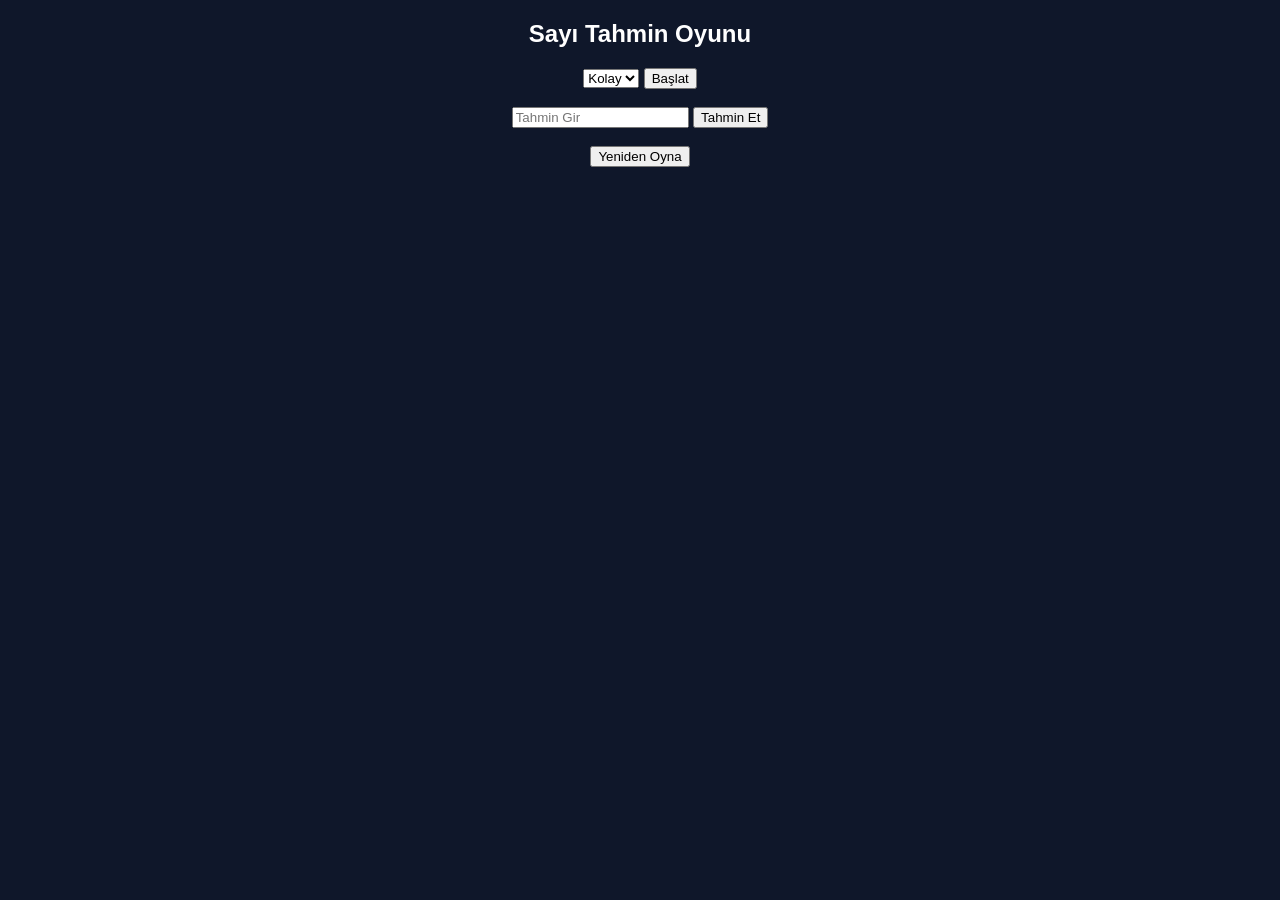
==== games/guess/guess.html @ 9ff6e6bb "Added number counting game" ====
<!DOCTYPE html>
<html lang="tr">

<head>
    <meta charset="UTF-8">
    <title>Sayı Tahmin Oyunu</title>
    <link rel="stylesheet" href="../../style.css">
</head>

<body>

<h2>Sayı Tahmin Oyunu</h2>

<select id="difficulty">
    <option value="kolay">Kolay</option>
    <option value="orta">Orta</option>
    <option value="zor">Zor</option>
</select>

<button onclick="startGame()">Başlat</button>

<br><br>

<input type="number" id="guessInput" placeholder="Tahmin Gir">
<button onclick="checkGuess()">Tahmin Et</button>

<br><br>

<button onclick="restartGame()">Yeniden Oyna</button>

<pre id="output"></pre>

<script src="game.js"></script>

</body>
</html>
---- style.css ----
body {
    margin: 0;
    font-family: Arial, sans-serif;
    background: #0f172a;
    color: white;
    text-align: center;
}

h1 {
  margin-top: 30px;
}

.games {
  display: flex;
  justify-content: center;
  margin-top: 50px;
}

.card {
  background: #1e293b;
  padding: 30px;
  border-radius: 15px;
  text-decoration: none;
  color: white;
  width: 200px;
  transition: 0.3s;
}

.card:hover {
  transform: scale(1.1);
  background: #334155;
}
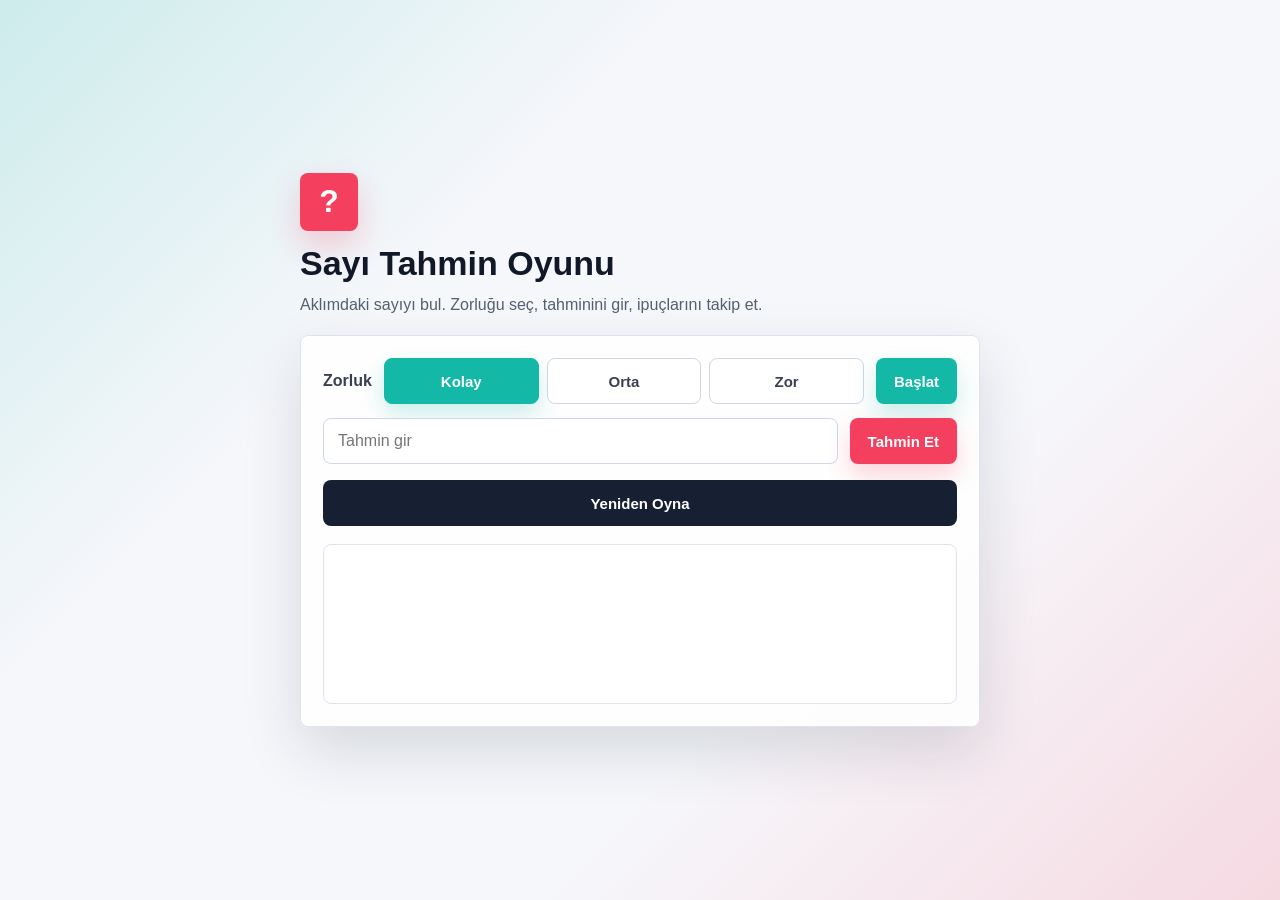
==== commit 00e0de14: "Added button efeckt" ====
--- a/games/guess/guess.html
+++ b/games/guess/guess.html
@@ -7,28 +7,36 @@
     <link rel="stylesheet" href="../../style.css">
 </head>
 
-<body>
+<body class="guess-page">
 
-<h2>Sayı Tahmin Oyunu</h2>
+<main class="guess-game">
+    <section class="guess-hero" aria-label="Sayı tahmin oyunu">
+        <div class="number-badge">?</div>
+        <h2>Sayı Tahmin Oyunu</h2>
+        <p>Aklımdaki sayıyı bul. Zorluğu seç, tahminini gir, ipuçlarını takip et.</p>
+    </section>
 
-<select id="difficulty">
-    <option value="kolay">Kolay</option>
-    <option value="orta">Orta</option>
-    <option value="zor">Zor</option>
-</select>
+    <section class="game-panel">
+        <div class="control-row">
+            <span class="difficulty-label">Zorluk</span>
+            <div class="difficulty-buttons" id="difficulty">
+                <button class="difficulty-btn active" type="button" data-difficulty="kolay" onclick="selectDifficulty(this)">Kolay</button>
+                <button class="difficulty-btn" type="button" data-difficulty="orta" onclick="selectDifficulty(this)">Orta</button>
+                <button class="difficulty-btn" type="button" data-difficulty="zor" onclick="selectDifficulty(this)">Zor</button>
+            </div>
+            <button class="btn btn-primary" onclick="startGame()">Başlat</button>
+        </div>
 
-<button onclick="startGame()">Başlat</button>
+        <div class="guess-row">
+            <input type="number" id="guessInput" placeholder="Tahmin gir">
+            <button class="btn btn-accent" onclick="checkGuess()">Tahmin Et</button>
+        </div>
 
-<br><br>
+        <button class="btn btn-secondary" onclick="restartGame()">Yeniden Oyna</button>
 
-<input type="number" id="guessInput" placeholder="Tahmin Gir">
-<button onclick="checkGuess()">Tahmin Et</button>
-
-<br><br>
-
-<button onclick="restartGame()">Yeniden Oyna</button>
-
-<pre id="output"></pre>
+        <pre id="output" class="game-output"></pre>
+    </section>
+</main>
 
 <script src="game.js"></script>
 
--- a/style.css
+++ b/style.css
@@ -19,7 +19,7 @@
 .card {
   background: #1e293b;
   padding: 30px;
-  border-radius: 15px;
+  border-radius: 8px;
   text-decoration: none;
   color: white;
   width: 200px;
@@ -29,4 +29,217 @@
 .card:hover {
   transform: scale(1.1);
   background: #334155;
-}+}
+
+.guess-page {
+  min-height: 100vh;
+  display: grid;
+  place-items: center;
+  padding: 32px 18px;
+  box-sizing: border-box;
+  background:
+    linear-gradient(135deg, rgba(20, 184, 166, 0.18), transparent 32%),
+    linear-gradient(315deg, rgba(244, 63, 94, 0.16), transparent 34%),
+    #f6f7fb;
+  color: #172033;
+  text-align: left;
+}
+
+.guess-game {
+  width: min(680px, 100%);
+}
+
+.guess-hero {
+  margin-bottom: 18px;
+}
+
+.number-badge {
+  width: 58px;
+  height: 58px;
+  display: grid;
+  place-items: center;
+  margin-bottom: 14px;
+  border-radius: 8px;
+  background: #f43f5e;
+  color: #ffffff;
+  font-size: 32px;
+  font-weight: 800;
+  box-shadow: 0 14px 32px rgba(244, 63, 94, 0.24);
+}
+
+.guess-hero h2 {
+  margin: 0;
+  font-size: 34px;
+  line-height: 1.1;
+  color: #111827;
+}
+
+.guess-hero p {
+  max-width: 560px;
+  margin: 10px 0 0;
+  color: #526070;
+  line-height: 1.6;
+}
+
+.game-panel {
+  padding: 22px;
+  border: 1px solid #dfe4ec;
+  border-radius: 8px;
+  background: rgba(255, 255, 255, 0.88);
+  box-shadow: 0 24px 60px rgba(23, 32, 51, 0.14);
+}
+
+.control-row,
+.guess-row {
+  display: grid;
+  grid-template-columns: auto minmax(0, 1fr) auto;
+  gap: 12px;
+  align-items: center;
+  margin-bottom: 14px;
+}
+
+.guess-row {
+  grid-template-columns: minmax(0, 1fr) auto;
+}
+
+.difficulty-label {
+  color: #384152;
+  font-weight: 700;
+}
+
+#guessInput {
+  min-height: 46px;
+  box-sizing: border-box;
+  border: 1px solid #cfd7e3;
+  border-radius: 8px;
+  background: #ffffff;
+  color: #172033;
+  font-size: 16px;
+  outline: none;
+}
+
+.difficulty-buttons {
+  display: grid;
+  grid-template-columns: repeat(3, minmax(0, 1fr));
+  gap: 8px;
+}
+
+#guessInput {
+  width: 100%;
+  padding: 0 14px;
+}
+
+#guessInput:focus {
+  border-color: #14b8a6;
+  box-shadow: 0 0 0 4px rgba(20, 184, 166, 0.18);
+}
+
+.difficulty-btn {
+  min-height: 46px;
+  border: 1px solid #cfd7e3;
+  border-radius: 8px;
+  background: #ffffff;
+  color: #384152;
+  font-size: 15px;
+  font-weight: 800;
+  cursor: pointer;
+  transition: background 0.18s ease, border-color 0.18s ease, color 0.18s ease, transform 0.18s ease, box-shadow 0.18s ease;
+}
+
+.difficulty-btn:hover,
+.difficulty-btn.active {
+  border-color: #14b8a6;
+  background: #14b8a6;
+  color: #ffffff;
+  box-shadow: 0 10px 22px rgba(20, 184, 166, 0.22);
+}
+
+.difficulty-btn:hover {
+  transform: translateY(-1px);
+}
+
+.btn {
+  min-height: 46px;
+  border: 0;
+  border-radius: 8px;
+  padding: 0 18px;
+  color: #ffffff;
+  font-size: 15px;
+  font-weight: 800;
+  cursor: pointer;
+  transition: transform 0.18s ease, box-shadow 0.18s ease, background 0.18s ease;
+}
+
+.btn:hover {
+  transform: translateY(-1px);
+}
+
+.btn:active {
+  transform: translateY(0);
+}
+
+.btn-primary {
+  background: #14b8a6;
+  box-shadow: 0 12px 24px rgba(20, 184, 166, 0.22);
+}
+
+.btn-primary:hover {
+  background: #0f9f90;
+}
+
+.btn-accent {
+  background: #f43f5e;
+  box-shadow: 0 12px 24px rgba(244, 63, 94, 0.22);
+}
+
+.btn-accent:hover {
+  background: #dd2d4d;
+}
+
+.btn-secondary {
+  width: 100%;
+  margin-top: 2px;
+  background: #172033;
+}
+
+.btn-secondary:hover {
+  background: #263247;
+}
+
+.game-output {
+  min-height: 126px;
+  margin: 18px 0 0;
+  padding: 16px;
+  overflow-x: auto;
+  border: 1px solid #dfe4ec;
+  border-radius: 8px;
+  background: #ffffff;
+  color: #172033;
+  font-family: Consolas, "Courier New", monospace;
+  font-size: 15px;
+  line-height: 1.55;
+  white-space: pre-wrap;
+}
+
+@media (max-width: 560px) {
+  .guess-page {
+    padding: 22px 14px;
+  }
+
+  .guess-hero h2 {
+    font-size: 28px;
+  }
+
+  .game-panel {
+    padding: 16px;
+  }
+
+  .control-row,
+  .guess-row {
+    grid-template-columns: 1fr;
+  }
+
+  .btn {
+    width: 100%;
+  }
+}
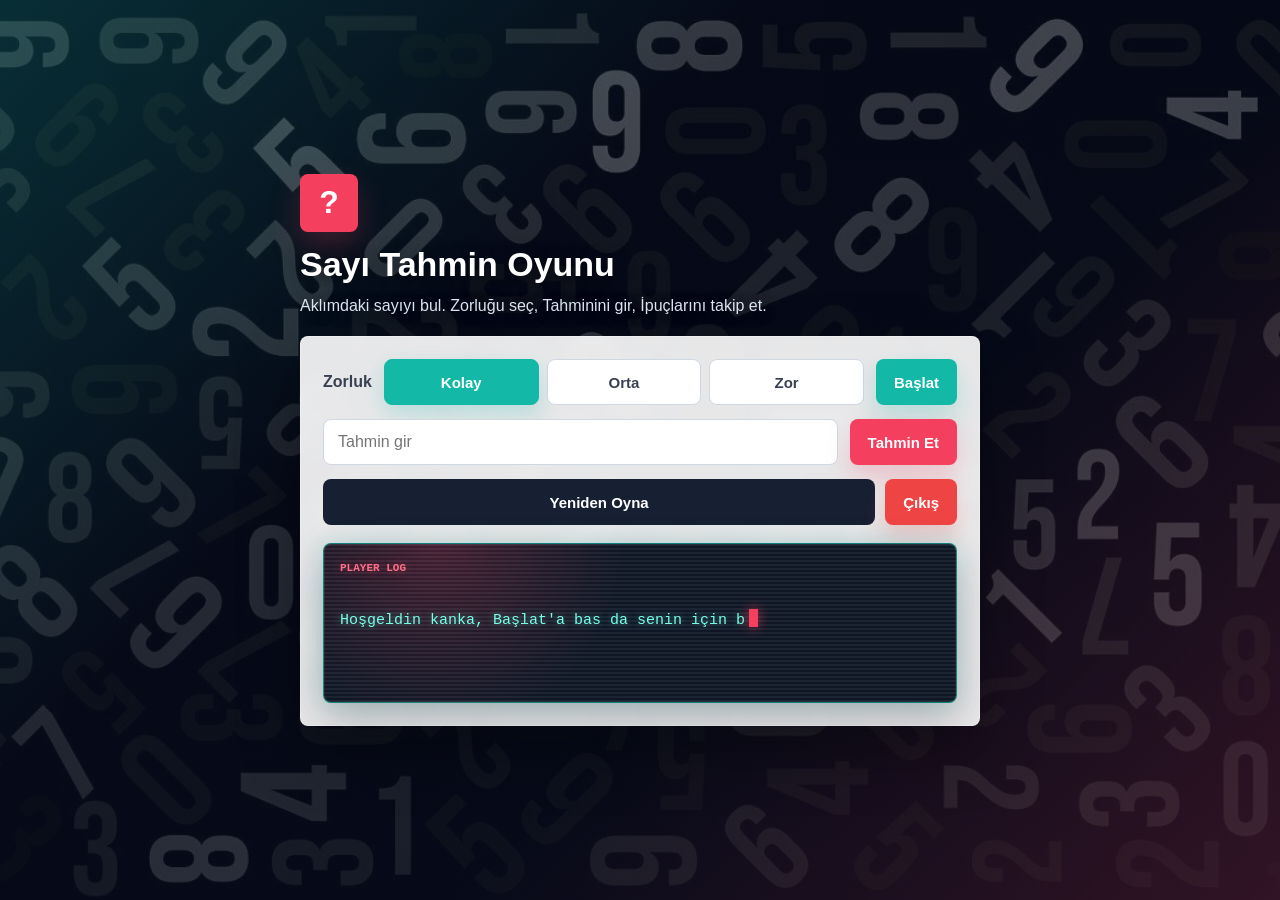
==== commit 306cf974: "Added efect and diffirent button" ====
--- a/games/guess/guess.html
+++ b/games/guess/guess.html
@@ -13,7 +13,7 @@
     <section class="guess-hero" aria-label="Sayı tahmin oyunu">
         <div class="number-badge">?</div>
         <h2>Sayı Tahmin Oyunu</h2>
-        <p>Aklımdaki sayıyı bul. Zorluğu seç, tahminini gir, ipuçlarını takip et.</p>
+        <p>Aklımdaki sayıyı bul. Zorluğu seç, Tahminini gir, İpuçlarını takip et.</p>
     </section>
 
     <section class="game-panel">
@@ -32,7 +32,10 @@
             <button class="btn btn-accent" onclick="checkGuess()">Tahmin Et</button>
         </div>
 
-        <button class="btn btn-secondary" onclick="restartGame()">Yeniden Oyna</button>
+        <div class="panel-actions">
+            <button class="btn btn-secondary" onclick="restartGame()">Yeniden Oyna</button>
+            <a class="btn btn-exit" id="exitButton" href="../../index.html">Çıkış</a>
+        </div>
 
         <pre id="output" class="game-output"></pre>
     </section>
--- a/style.css
+++ b/style.css
@@ -6,6 +6,49 @@
     text-align: center;
 }
 
+body.is-launching,
+body.is-exiting {
+  overflow: hidden;
+}
+
+body.is-launching::before,
+body.is-exiting::before {
+  content: "";
+  position: fixed;
+  inset: 0;
+  z-index: 20;
+  background:
+    radial-gradient(circle at center, rgba(20, 184, 166, 0.45), transparent 26%),
+    radial-gradient(circle at center, rgba(244, 63, 94, 0.28), transparent 42%),
+    rgba(15, 23, 42, 0.94);
+  animation: launchScreen 1.15s ease forwards;
+}
+
+body.is-launching::after,
+body.is-exiting::after {
+  position: fixed;
+  left: 50%;
+  top: 50%;
+  z-index: 21;
+  color: #ffffff;
+  font-size: 24px;
+  font-weight: 900;
+  letter-spacing: 0;
+  text-shadow:
+    0 0 12px rgba(20, 184, 166, 0.9),
+    0 0 24px rgba(244, 63, 94, 0.75);
+  transform: translate(-50%, -50%) scale(0.75);
+  animation: launchText 1.15s ease forwards;
+}
+
+body.is-launching::after {
+  content: "Oyun Başlıyor";
+}
+
+body.is-exiting::after {
+  content: "Oyundan Çıkılıyor";
+}
+
 h1 {
   margin-top: 30px;
 }
@@ -17,6 +60,8 @@
 }
 
 .card {
+  position: relative;
+  overflow: hidden;
   background: #1e293b;
   padding: 30px;
   border-radius: 8px;
@@ -26,9 +71,70 @@
   transition: 0.3s;
 }
 
+.card::before {
+  content: "";
+  position: absolute;
+  inset: -40%;
+  background: linear-gradient(120deg, transparent 35%, rgba(255, 255, 255, 0.42), transparent 65%);
+  opacity: 0;
+  transform: translateX(-80%) rotate(12deg);
+}
+
 .card:hover {
   transform: scale(1.1);
   background: #334155;
+}
+
+.card.launching {
+  pointer-events: none;
+  animation: cardLaunch 1.15s ease forwards;
+}
+
+.card.launching::before {
+  opacity: 1;
+  animation: cardShine 0.78s ease forwards;
+}
+
+@keyframes cardShine {
+  to {
+    transform: translateX(80%) rotate(12deg);
+  }
+}
+
+@keyframes cardLaunch {
+  45% {
+    transform: scale(1.12) rotate(-1deg);
+    box-shadow:
+      0 0 0 8px rgba(20, 184, 166, 0.14),
+      0 0 38px rgba(20, 184, 166, 0.45);
+  }
+
+  100% {
+    transform: scale(0.92);
+    opacity: 0;
+  }
+}
+
+@keyframes launchScreen {
+  from {
+    clip-path: circle(0% at 50% 50%);
+    opacity: 0.2;
+  }
+
+  to {
+    clip-path: circle(150% at 50% 50%);
+    opacity: 1;
+  }
+}
+
+@keyframes launchText {
+  40% {
+    transform: translate(-50%, -50%) scale(1.08);
+  }
+
+  100% {
+    transform: translate(-50%, -50%) scale(1);
+  }
 }
 
 .guess-page {
@@ -38,10 +144,11 @@
   padding: 32px 18px;
   box-sizing: border-box;
   background:
-    linear-gradient(135deg, rgba(20, 184, 166, 0.18), transparent 32%),
-    linear-gradient(315deg, rgba(244, 63, 94, 0.16), transparent 34%),
-    #f6f7fb;
-  color: #172033;
+    linear-gradient(135deg, rgba(20, 184, 166, 0.22), transparent 36%),
+    linear-gradient(315deg, rgba(244, 63, 94, 0.18), transparent 38%),
+    linear-gradient(rgba(8, 13, 28, 0.62), rgba(8, 13, 28, 0.78)),
+    url("images/ssarkaplan.png") center / cover no-repeat fixed;
+  color: #f8fafc;
   text-align: left;
 }
 
@@ -71,22 +178,25 @@
   margin: 0;
   font-size: 34px;
   line-height: 1.1;
-  color: #111827;
+  color: #ffffff;
+  text-shadow: 0 4px 18px rgba(0, 0, 0, 0.55);
 }
 
 .guess-hero p {
   max-width: 560px;
   margin: 10px 0 0;
-  color: #526070;
+  color: #dce7f3;
   line-height: 1.6;
+  text-shadow: 0 3px 14px rgba(0, 0, 0, 0.5);
 }
 
 .game-panel {
   padding: 22px;
-  border: 1px solid #dfe4ec;
-  border-radius: 8px;
-  background: rgba(255, 255, 255, 0.88);
-  box-shadow: 0 24px 60px rgba(23, 32, 51, 0.14);
+  border: 1px solid rgba(255, 255, 255, 0.34);
+  border-radius: 8px;
+  background: rgba(255, 255, 255, 0.9);
+  box-shadow: 0 24px 60px rgba(0, 0, 0, 0.34);
+  backdrop-filter: blur(8px);
 }
 
 .control-row,
@@ -159,6 +269,9 @@
 }
 
 .btn {
+  display: inline-grid;
+  place-items: center;
+  box-sizing: border-box;
   min-height: 46px;
   border: 0;
   border-radius: 8px;
@@ -167,6 +280,7 @@
   font-size: 15px;
   font-weight: 800;
   cursor: pointer;
+  text-decoration: none;
   transition: transform 0.18s ease, box-shadow 0.18s ease, background 0.18s ease;
 }
 
@@ -197,8 +311,6 @@
 }
 
 .btn-secondary {
-  width: 100%;
-  margin-top: 2px;
   background: #172033;
 }
 
@@ -206,19 +318,98 @@
   background: #263247;
 }
 
+.panel-actions {
+  display: grid;
+  grid-template-columns: 1fr auto;
+  gap: 10px;
+  margin-top: 2px;
+}
+
+.btn-exit {
+  background: #ef4444;
+  box-shadow: 0 12px 24px rgba(239, 68, 68, 0.22);
+}
+
+.btn-exit:hover {
+  background: #dc2626;
+}
+
+.btn-exit.exiting {
+  pointer-events: none;
+  animation: cardLaunch 1.15s ease forwards;
+}
+
 .game-output {
+  position: relative;
   min-height: 126px;
   margin: 18px 0 0;
   padding: 16px;
   overflow-x: auto;
-  border: 1px solid #dfe4ec;
-  border-radius: 8px;
-  background: #ffffff;
-  color: #172033;
+  border: 1px solid rgba(20, 184, 166, 0.65);
+  border-radius: 8px;
+  background:
+    linear-gradient(rgba(255, 255, 255, 0.05) 50%, rgba(0, 0, 0, 0.08) 50%),
+    radial-gradient(circle at 18% 0%, rgba(244, 63, 94, 0.24), transparent 34%),
+    #101827;
+  background-size: 100% 4px, auto, auto;
+  color: #76ffe7;
   font-family: Consolas, "Courier New", monospace;
   font-size: 15px;
   line-height: 1.55;
   white-space: pre-wrap;
+  text-shadow: 0 0 8px rgba(118, 255, 231, 0.48);
+  box-shadow:
+    inset 0 0 0 1px rgba(255, 255, 255, 0.05),
+    0 18px 42px rgba(16, 24, 39, 0.24),
+    0 0 24px rgba(20, 184, 166, 0.18);
+  animation: outputGlow 1.7s ease-in-out infinite alternate;
+}
+
+.game-output::before {
+  content: "PLAYER LOG";
+  display: block;
+  margin-bottom: 8px;
+  color: #ff6f8b;
+  font-size: 11px;
+  font-weight: 800;
+  letter-spacing: 0;
+  text-shadow: 0 0 10px rgba(244, 63, 94, 0.5);
+}
+
+.game-output.is-typing::after {
+  content: "";
+  display: inline-block;
+  width: 9px;
+  height: 1.2em;
+  margin-left: 4px;
+  vertical-align: -0.2em;
+  background: #f43f5e;
+  box-shadow: 0 0 12px rgba(244, 63, 94, 0.7);
+  animation: cursorBlink 0.7s steps(2, start) infinite;
+}
+
+@keyframes outputGlow {
+  from {
+    border-color: rgba(20, 184, 166, 0.48);
+    box-shadow:
+      inset 0 0 0 1px rgba(255, 255, 255, 0.04),
+      0 18px 42px rgba(16, 24, 39, 0.22),
+      0 0 18px rgba(20, 184, 166, 0.14);
+  }
+
+  to {
+    border-color: rgba(244, 63, 94, 0.62);
+    box-shadow:
+      inset 0 0 0 1px rgba(255, 255, 255, 0.08),
+      0 18px 42px rgba(16, 24, 39, 0.28),
+      0 0 30px rgba(244, 63, 94, 0.2);
+  }
+}
+
+@keyframes cursorBlink {
+  50% {
+    opacity: 0;
+  }
 }
 
 @media (max-width: 560px) {
@@ -242,4 +433,8 @@
   .btn {
     width: 100%;
   }
-}
+
+  .panel-actions {
+    grid-template-columns: 1fr;
+  }
+}
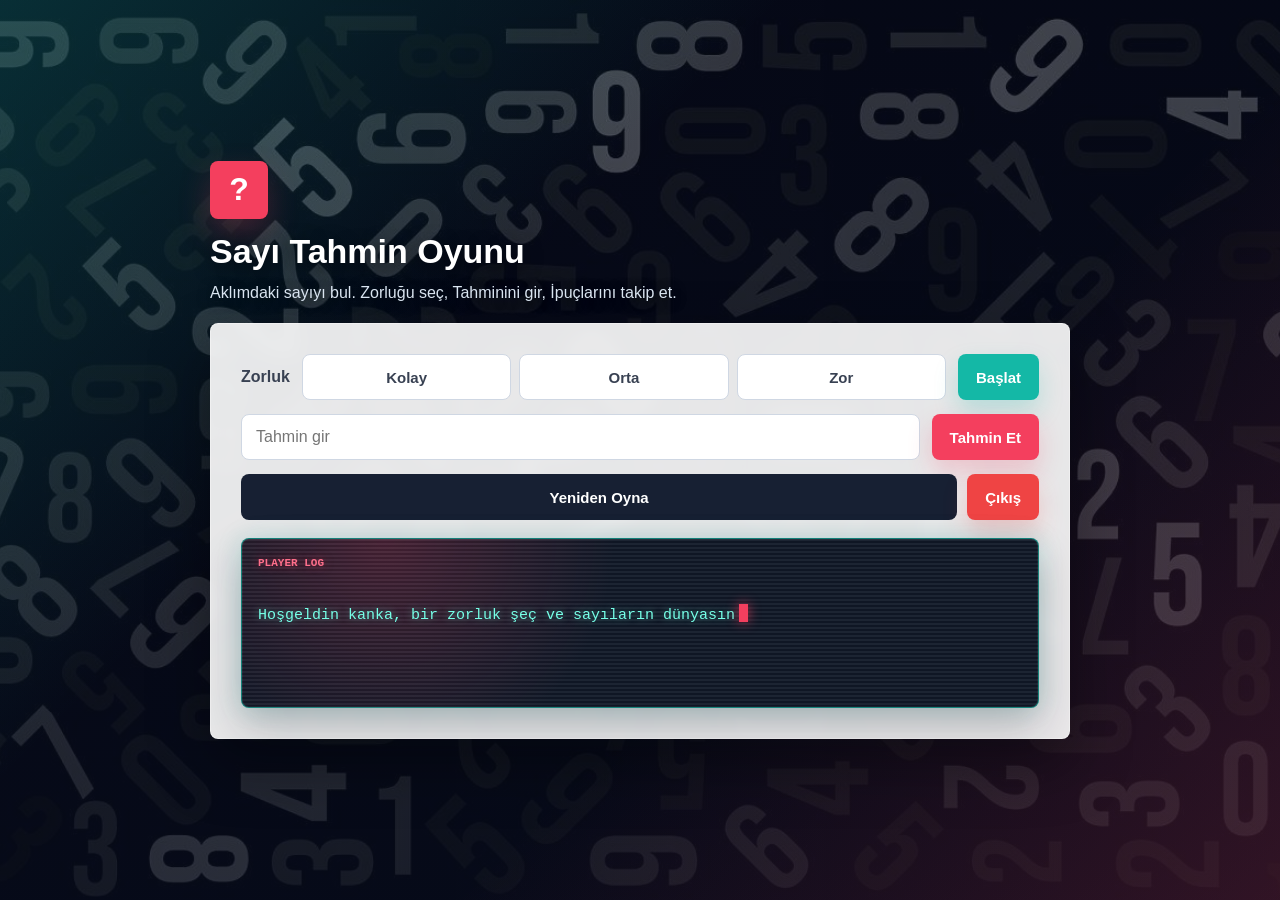
==== commit 71fe89d7: "Added option for mode" ====
--- a/games/guess/guess.html
+++ b/games/guess/guess.html
@@ -3,6 +3,7 @@
 
 <head>
     <meta charset="UTF-8">
+    <meta name="viewport" content="width=device-width, initial-scale=1.0">
     <title>Sayı Tahmin Oyunu</title>
     <link rel="stylesheet" href="../../style.css">
 </head>
@@ -20,7 +21,7 @@
         <div class="control-row">
             <span class="difficulty-label">Zorluk</span>
             <div class="difficulty-buttons" id="difficulty">
-                <button class="difficulty-btn active" type="button" data-difficulty="kolay" onclick="selectDifficulty(this)">Kolay</button>
+                <button class="difficulty-btn" type="button" data-difficulty="kolay" onclick="selectDifficulty(this)">Kolay</button>
                 <button class="difficulty-btn" type="button" data-difficulty="orta" onclick="selectDifficulty(this)">Orta</button>
                 <button class="difficulty-btn" type="button" data-difficulty="zor" onclick="selectDifficulty(this)">Zor</button>
             </div>
--- a/style.css
+++ b/style.css
@@ -1,9 +1,15 @@
+* {
+  box-sizing: border-box;
+}
+
 body {
-    margin: 0;
-    font-family: Arial, sans-serif;
-    background: #0f172a;
-    color: white;
-    text-align: center;
+  min-height: 100vh;
+  margin: 0;
+  overflow-x: hidden;
+  font-family: Arial, sans-serif;
+  background: #0f172a;
+  color: white;
+  text-align: center;
 }
 
 body.is-launching,
@@ -30,10 +36,14 @@
   left: 50%;
   top: 50%;
   z-index: 21;
+  width: max-content;
+  max-width: calc(100% - 32px);
   color: #ffffff;
   font-size: 24px;
   font-weight: 900;
   letter-spacing: 0;
+  text-align: center;
+  white-space: nowrap;
   text-shadow:
     0 0 12px rgba(20, 184, 166, 0.9),
     0 0 24px rgba(244, 63, 94, 0.75);
@@ -51,12 +61,17 @@
 
 h1 {
   margin-top: 30px;
+  padding: 0 18px;
+  line-height: 1.2;
 }
 
 .games {
   display: flex;
+  flex-wrap: wrap;
   justify-content: center;
+  gap: 18px;
   margin-top: 50px;
+  padding: 0 18px 32px;
 }
 
 .card {
@@ -67,8 +82,13 @@
   border-radius: 8px;
   text-decoration: none;
   color: white;
-  width: 200px;
+  width: min(260px, 100%);
   transition: 0.3s;
+}
+
+.card h2,
+.card p {
+  overflow-wrap: anywhere;
 }
 
 .card::before {
@@ -153,7 +173,8 @@
 }
 
 .guess-game {
-  width: min(680px, 100%);
+  width: min(860px, 100%);
+  min-width: 0;
 }
 
 .guess-hero {
@@ -191,7 +212,8 @@
 }
 
 .game-panel {
-  padding: 22px;
+  width: 100%;
+  padding: 30px;
   border: 1px solid rgba(255, 255, 255, 0.34);
   border-radius: 8px;
   background: rgba(255, 255, 255, 0.9);
@@ -206,6 +228,7 @@
   gap: 12px;
   align-items: center;
   margin-bottom: 14px;
+  min-width: 0;
 }
 
 .guess-row {
@@ -232,6 +255,7 @@
   display: grid;
   grid-template-columns: repeat(3, minmax(0, 1fr));
   gap: 8px;
+  min-width: 0;
 }
 
 #guessInput {
@@ -264,6 +288,13 @@
   box-shadow: 0 10px 22px rgba(20, 184, 166, 0.22);
 }
 
+.difficulty-btn[data-difficulty="zor"].active {
+  border-color: #ef4444;
+  background: #ef4444;
+  color: #ffffff;
+  box-shadow: 0 10px 22px rgba(239, 68, 68, 0.28);
+}
+
 .difficulty-btn:hover {
   transform: translateY(-1px);
 }
@@ -281,6 +312,7 @@
   font-weight: 800;
   cursor: pointer;
   text-decoration: none;
+  white-space: nowrap;
   transition: transform 0.18s ease, box-shadow 0.18s ease, background 0.18s ease;
 }
 
@@ -341,10 +373,11 @@
 
 .game-output {
   position: relative;
-  min-height: 126px;
+  min-height: 170px;
   margin: 18px 0 0;
   padding: 16px;
   overflow-x: auto;
+  overflow-wrap: anywhere;
   border: 1px solid rgba(20, 184, 166, 0.65);
   border-radius: 8px;
   background:
@@ -376,6 +409,23 @@
   text-shadow: 0 0 10px rgba(244, 63, 94, 0.5);
 }
 
+.game-output.danger-output {
+  border-color: rgba(239, 68, 68, 0.82);
+  color: #ff8a8a;
+  text-shadow:
+    0 0 8px rgba(239, 68, 68, 0.78),
+    0 0 18px rgba(127, 29, 29, 0.72);
+  box-shadow:
+    inset 0 0 0 1px rgba(255, 255, 255, 0.04),
+    0 18px 42px rgba(16, 24, 39, 0.28),
+    0 0 30px rgba(239, 68, 68, 0.28);
+}
+
+.game-output.danger-output::before {
+  color: #ff4242;
+  text-shadow: 0 0 12px rgba(239, 68, 68, 0.85);
+}
+
 .game-output.is-typing::after {
   content: "";
   display: inline-block;
@@ -412,9 +462,56 @@
   }
 }
 
+@media (max-width: 760px) {
+  body.is-launching::after,
+  body.is-exiting::after {
+    width: min(320px, calc(100% - 32px));
+    font-size: 22px;
+    line-height: 1.2;
+    white-space: normal;
+  }
+
+  h1 {
+    margin-top: 24px;
+    font-size: 30px;
+  }
+
+  .games {
+    margin-top: 34px;
+  }
+
+  .card {
+    padding: 28px 24px;
+  }
+
+  .card:hover {
+    transform: scale(1.04);
+  }
+
+  .guess-page {
+    align-items: start;
+    padding: 24px 14px;
+    background:
+      linear-gradient(135deg, rgba(20, 184, 166, 0.22), transparent 36%),
+      linear-gradient(315deg, rgba(244, 63, 94, 0.18), transparent 38%),
+      linear-gradient(rgba(8, 13, 28, 0.62), rgba(8, 13, 28, 0.78)),
+      url("images/ssarkaplan.png") center / cover no-repeat;
+  }
+
+  .number-badge {
+    width: 52px;
+    height: 52px;
+    font-size: 28px;
+  }
+
+  .guess-hero p {
+    max-width: none;
+  }
+}
+
 @media (max-width: 560px) {
   .guess-page {
-    padding: 22px 14px;
+    padding: 18px 12px;
   }
 
   .guess-hero h2 {
@@ -422,7 +519,7 @@
   }
 
   .game-panel {
-    padding: 16px;
+    padding: 14px;
   }
 
   .control-row,
@@ -437,4 +534,47 @@
   .panel-actions {
     grid-template-columns: 1fr;
   }
-}
+
+  .difficulty-buttons {
+    grid-template-columns: 1fr;
+    padding-bottom: 12px;
+    border-bottom: 2px solid rgba(56, 65, 82, 0.28);
+  }
+
+  .difficulty-btn,
+  #guessInput,
+  .btn {
+    min-height: 48px;
+  }
+
+  .game-output {
+    min-height: 150px;
+    font-size: 14px;
+  }
+}
+
+@media (max-width: 380px) {
+  h1 {
+    font-size: 26px;
+  }
+
+  .card {
+    padding: 24px 18px;
+  }
+
+  .card h2 {
+    font-size: 22px;
+  }
+
+  .guess-hero h2 {
+    font-size: 25px;
+  }
+
+  .guess-hero p,
+  .difficulty-label,
+  .difficulty-btn,
+  #guessInput,
+  .btn {
+    font-size: 14px;
+  }
+}
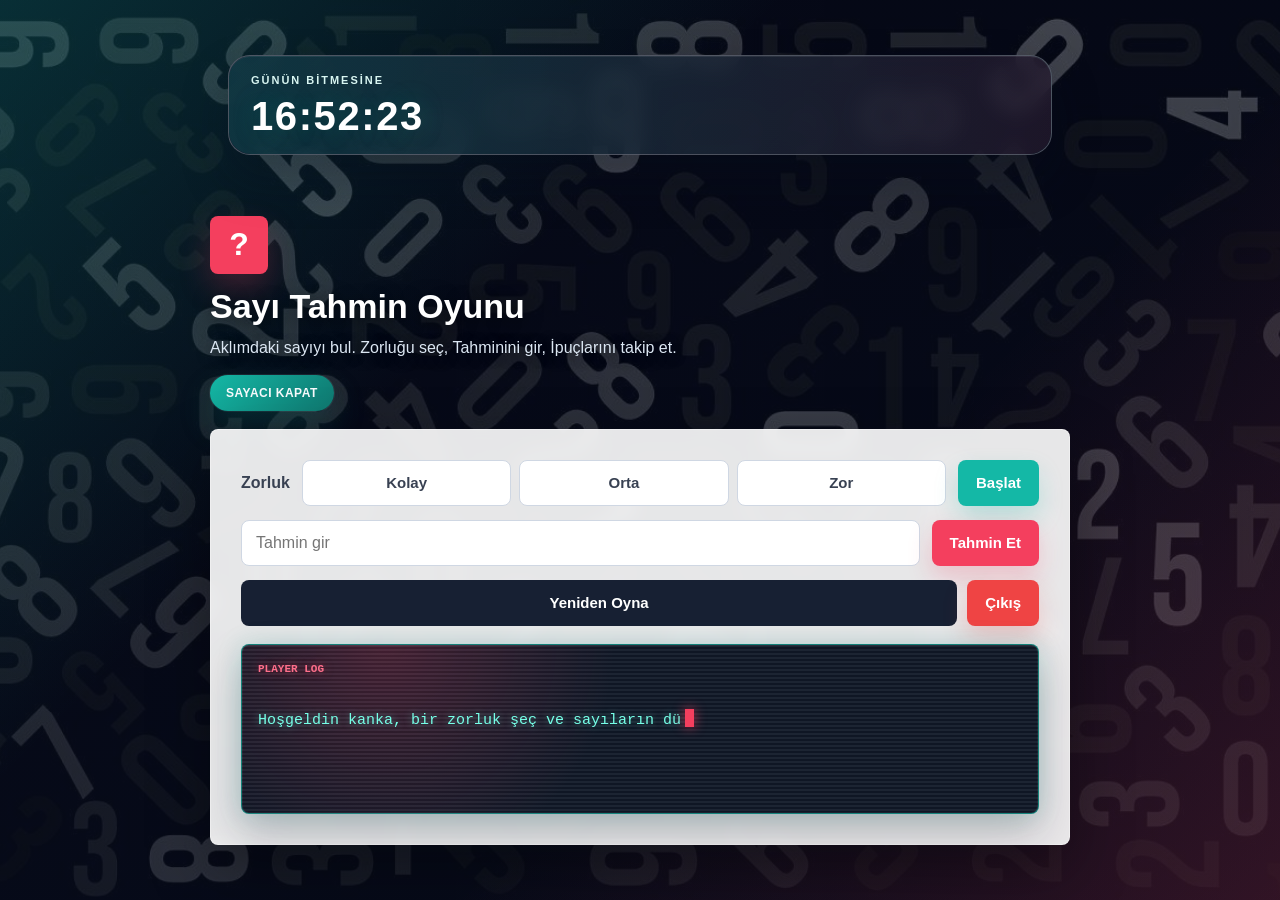
==== commit 8fc26feb: "Added counters" ====
--- a/games/guess/guess.html
+++ b/games/guess/guess.html
@@ -10,11 +10,21 @@
 
 <body class="guess-page">
 
+<div class="countdown-widget is-open" id="countdownWidget" aria-live="polite">
+    <div class="countdown-content">
+        <span class="countdown-label">Günün Bitmesine</span>
+        <strong class="countdown-time" id="countdownTime">00:00:00</strong>
+    </div>
+</div>
+
 <main class="guess-game">
     <section class="guess-hero" aria-label="Sayı tahmin oyunu">
         <div class="number-badge">?</div>
         <h2>Sayı Tahmin Oyunu</h2>
         <p>Aklımdaki sayıyı bul. Zorluğu seç, Tahminini gir, İpuçlarını takip et.</p>
+        <button type="button" class="countdown-toggle" id="countdownToggle" aria-expanded="true">
+            Sayacı Kapat
+        </button>
     </section>
 
     <section class="game-panel">
--- a/style.css
+++ b/style.css
@@ -63,6 +63,181 @@
   margin-top: 30px;
   padding: 0 18px;
   line-height: 1.2;
+}
+
+.countdown-widget {
+  position: fixed;
+  top: 18px;
+  right: 18px;
+  z-index: 15;
+  display: flex;
+  flex-direction: column;
+  align-items: flex-end;
+  gap: 8px;
+}
+
+.countdown-toggle {
+  border: 0;
+  border-radius: 999px;
+  padding: 10px 14px;
+  background: rgba(15, 23, 42, 0.92);
+  color: #ffffff;
+  font-size: 13px;
+  font-weight: 700;
+  cursor: pointer;
+  box-shadow: 0 10px 24px rgba(0, 0, 0, 0.22);
+  transition: transform 0.18s ease, background 0.18s ease;
+}
+
+.countdown-toggle:hover {
+  transform: translateY(-1px);
+  background: rgba(30, 41, 59, 0.96);
+}
+
+.countdown-content {
+  min-width: 170px;
+  padding: 12px 14px;
+  overflow: hidden;
+  border: 1px solid rgba(255, 255, 255, 0.16);
+  border-radius: 14px;
+  background: rgba(15, 23, 42, 0.88);
+  backdrop-filter: blur(10px);
+  box-shadow: 0 16px 34px rgba(0, 0, 0, 0.24);
+  text-align: right;
+  opacity: 1;
+  transform: translateY(0) scale(1);
+  transform-origin: bottom left;
+  max-height: 180px;
+  transition:
+    opacity 0.24s ease,
+    transform 0.24s ease,
+    max-height 0.24s ease,
+    padding 0.24s ease,
+    border-color 0.24s ease;
+}
+
+.countdown-widget:not(.is-open) .countdown-content {
+  opacity: 0;
+  transform: translateY(-8px) scale(0.96);
+  max-height: 0;
+  padding-top: 0;
+  padding-bottom: 0;
+  border-color: rgba(255, 255, 255, 0);
+  pointer-events: none;
+}
+
+.countdown-label {
+  display: block;
+  margin-bottom: 4px;
+  color: #cbd5e1;
+  font-size: 12px;
+  font-weight: 700;
+  letter-spacing: 0.04em;
+  text-transform: uppercase;
+}
+
+.countdown-time {
+  display: block;
+  color: #ffffff;
+  font-size: 28px;
+  line-height: 1;
+  text-shadow: 0 0 16px rgba(20, 184, 166, 0.34);
+}
+
+.guess-page .countdown-widget {
+  position: static;
+  width: min(860px, 100%);
+  margin: 0 0 14px;
+  padding: 0 18px;
+  align-items: stretch;
+  transition: transform 0.24s ease;
+}
+
+.guess-page .countdown-content {
+  position: relative;
+  min-width: 0;
+  padding: 18px 22px;
+  border: 1px solid rgba(255, 255, 255, 0.26);
+  border-radius: 22px;
+  background:
+    linear-gradient(135deg, rgba(15, 23, 42, 0.9), rgba(15, 23, 42, 0.72)),
+    radial-gradient(circle at top left, rgba(20, 184, 166, 0.22), transparent 42%);
+  box-shadow:
+    0 24px 48px rgba(8, 13, 28, 0.28),
+    inset 0 1px 0 rgba(255, 255, 255, 0.08);
+  text-align: left;
+}
+
+.guess-page .countdown-content::before {
+  content: "";
+  position: absolute;
+  inset: 0;
+  border-radius: inherit;
+  background: linear-gradient(90deg, rgba(20, 184, 166, 0.18), rgba(244, 63, 94, 0.08));
+  opacity: 0.9;
+  pointer-events: none;
+}
+
+.guess-page .countdown-toggle {
+  display: inline-flex;
+  align-items: center;
+  justify-content: center;
+  margin-top: 14px;
+  padding: 11px 16px;
+  background: linear-gradient(135deg, #14b8a6, #0f766e);
+  color: #f8fafc;
+  font-size: 12px;
+  font-weight: 800;
+  letter-spacing: 0.04em;
+  text-transform: uppercase;
+  box-shadow:
+    0 16px 32px rgba(15, 118, 110, 0.28),
+    0 0 0 1px rgba(255, 255, 255, 0.08);
+  transition:
+    transform 0.18s ease,
+    background 0.18s ease,
+    box-shadow 0.18s ease,
+    margin 0.24s ease;
+}
+
+.guess-page .countdown-toggle:hover {
+  background: linear-gradient(135deg, #1ac7b4, #0f8b81);
+  box-shadow:
+    0 18px 34px rgba(15, 118, 110, 0.34),
+    0 0 0 1px rgba(255, 255, 255, 0.12);
+}
+
+.guess-page .countdown-widget:not(.is-open) {
+  transform: translateY(-2px);
+}
+
+.guess-page .countdown-widget:not(.is-open) .countdown-toggle {
+  padding-inline: 18px;
+  box-shadow:
+    0 18px 34px rgba(8, 13, 28, 0.24),
+    0 0 0 1px rgba(255, 255, 255, 0.1);
+}
+
+.guess-page .countdown-label,
+.guess-page .countdown-time {
+  position: relative;
+  z-index: 1;
+}
+
+.guess-page .countdown-label {
+  margin-bottom: 10px;
+  color: #d9f6f2;
+  font-size: 11px;
+  letter-spacing: 0.18em;
+}
+
+.guess-page .countdown-time {
+  font-size: clamp(30px, 5vw, 40px);
+  font-weight: 900;
+  letter-spacing: 0.04em;
+  text-shadow:
+    0 0 24px rgba(20, 184, 166, 0.28),
+    0 8px 22px rgba(0, 0, 0, 0.24);
 }
 
 .games {
@@ -463,6 +638,29 @@
 }
 
 @media (max-width: 760px) {
+  .countdown-widget {
+    top: 14px;
+    right: 14px;
+  }
+
+  .countdown-content {
+    min-width: 154px;
+  }
+
+  .countdown-time {
+    font-size: 24px;
+  }
+
+  .guess-page .countdown-widget {
+    padding: 0 14px;
+    margin-bottom: 12px;
+  }
+
+  .guess-page .countdown-content {
+    padding: 16px 18px;
+    border-radius: 18px;
+  }
+
   body.is-launching::after,
   body.is-exiting::after {
     width: min(320px, calc(100% - 32px));
@@ -510,6 +708,34 @@
 }
 
 @media (max-width: 560px) {
+  .countdown-widget {
+    left: 12px;
+    right: 12px;
+    align-items: stretch;
+  }
+
+  .countdown-toggle,
+  .countdown-content {
+    width: 100%;
+  }
+
+  .countdown-content {
+    text-align: center;
+  }
+
+  .guess-page .countdown-widget {
+    padding: 0 12px;
+  }
+
+  .guess-page .countdown-toggle {
+    margin-top: 12px;
+  }
+
+  .guess-page .countdown-content {
+    text-align: center;
+    padding: 18px 16px 16px;
+  }
+
   .guess-page {
     padding: 18px 12px;
   }
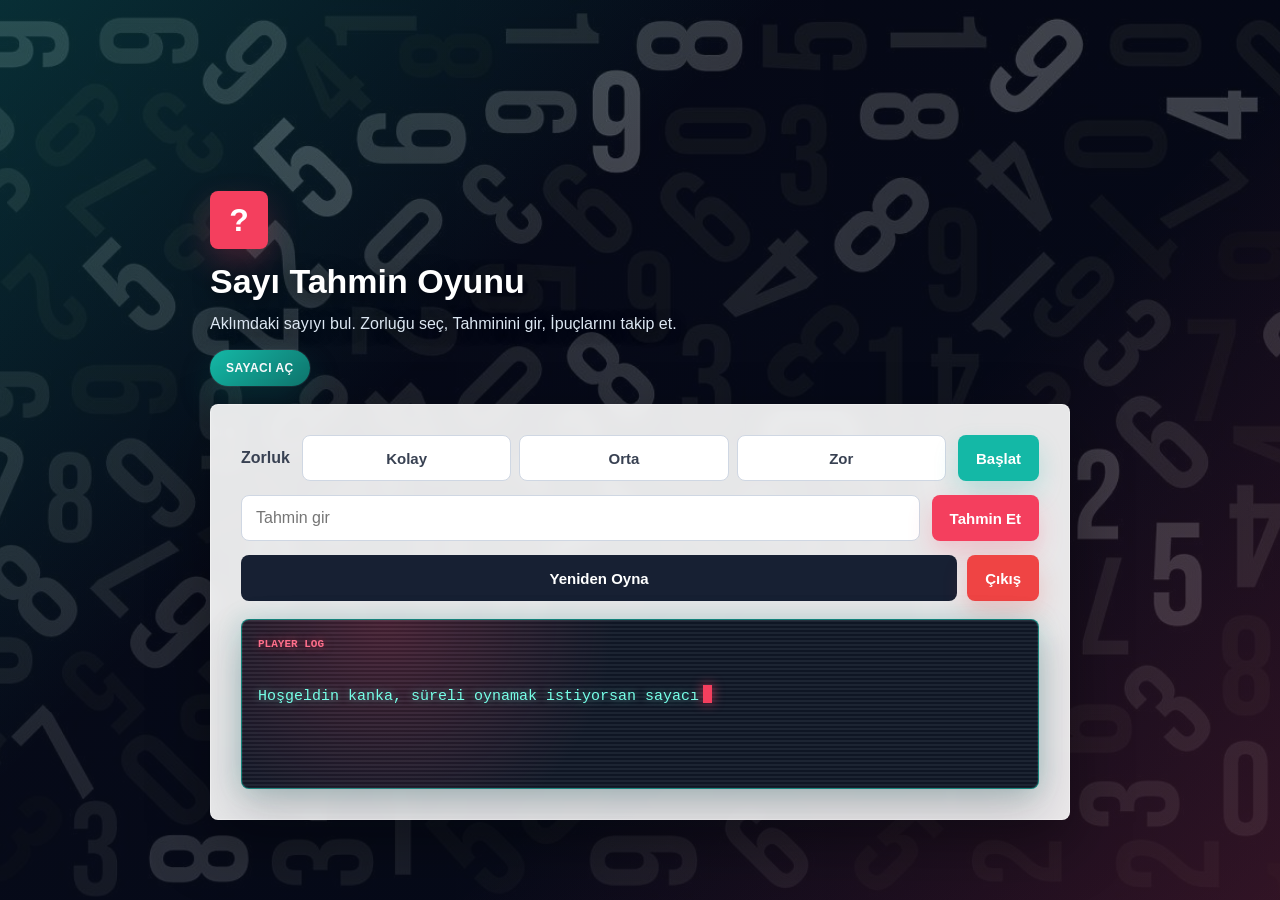
==== commit bc63a4d0: "The meter was adjusted" ====
--- a/games/guess/guess.html
+++ b/games/guess/guess.html
@@ -10,9 +10,9 @@
 
 <body class="guess-page">
 
-<div class="countdown-widget is-open" id="countdownWidget" aria-live="polite">
+<div class="countdown-widget" id="countdownWidget" aria-live="polite">
     <div class="countdown-content">
-        <span class="countdown-label">Günün Bitmesine</span>
+        <span class="countdown-label">Kalan Süre⏰​</span>
         <strong class="countdown-time" id="countdownTime">00:00:00</strong>
     </div>
 </div>
@@ -22,8 +22,8 @@
         <div class="number-badge">?</div>
         <h2>Sayı Tahmin Oyunu</h2>
         <p>Aklımdaki sayıyı bul. Zorluğu seç, Tahminini gir, İpuçlarını takip et.</p>
-        <button type="button" class="countdown-toggle" id="countdownToggle" aria-expanded="true">
-            Sayacı Kapat
+        <button type="button" class="countdown-toggle" id="countdownToggle" aria-expanded="false">
+            Sayacı Aç
         </button>
     </section>
 
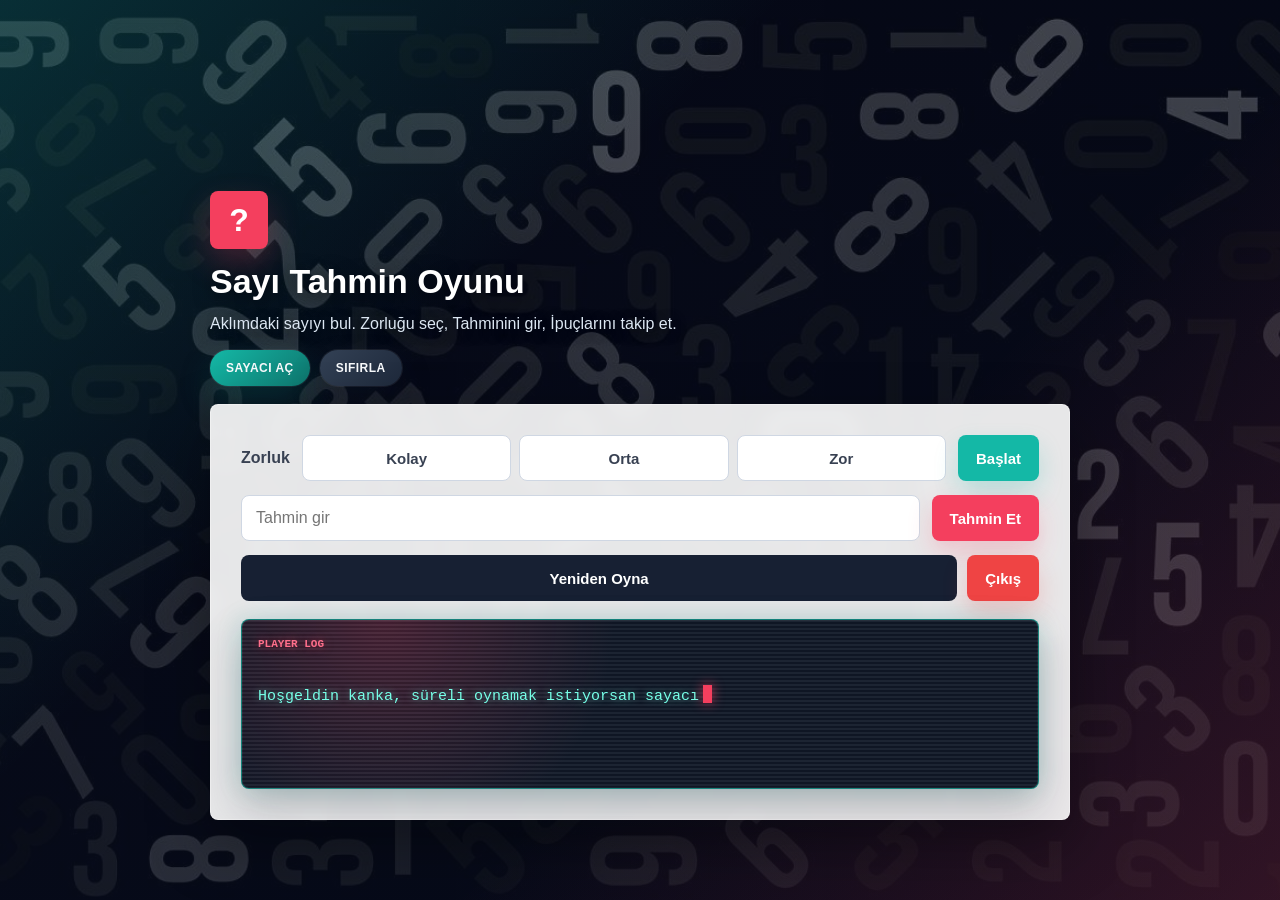
==== commit 6b0e2685: "Added counter mode" ====
--- a/games/guess/guess.html
+++ b/games/guess/guess.html
@@ -12,7 +12,7 @@
 
 <div class="countdown-widget" id="countdownWidget" aria-live="polite">
     <div class="countdown-content">
-        <span class="countdown-label">Kalan Süre⏰​</span>
+        <span class="countdown-label">Kalan Süre⏰</span>
         <strong class="countdown-time" id="countdownTime">00:00:00</strong>
     </div>
 </div>
@@ -22,9 +22,14 @@
         <div class="number-badge">?</div>
         <h2>Sayı Tahmin Oyunu</h2>
         <p>Aklımdaki sayıyı bul. Zorluğu seç, Tahminini gir, İpuçlarını takip et.</p>
-        <button type="button" class="countdown-toggle" id="countdownToggle" aria-expanded="false">
-            Sayacı Aç
-        </button>
+        <div class="countdown-actions">
+            <button type="button" class="countdown-toggle" id="countdownToggle" aria-expanded="false">
+                Sayacı Aç
+            </button>
+            <button type="button" class="countdown-toggle countdown-reset" id="countdownReset">
+                Sıfırla
+            </button>
+        </div>
     </section>
 
     <section class="game-panel">
--- a/style.css
+++ b/style.css
@@ -207,6 +207,89 @@
     0 0 0 1px rgba(255, 255, 255, 0.12);
 }
 
+.guess-page .countdown-toggle.is-locked {
+  position: relative;
+}
+
+.guess-page .countdown-toggle.is-locked::after {
+  content: "🔒";
+  position: absolute;
+  top: -8px;
+  right: -8px;
+  display: grid;
+  place-items: center;
+  width: 22px;
+  height: 22px;
+  border-radius: 999px;
+  background: #0f172a;
+  box-shadow: 0 8px 18px rgba(15, 23, 42, 0.28);
+  font-size: 12px;
+  animation: lockPop 0.26s ease;
+}
+
+.guess-page .countdown-toggle.is-unlocking::after {
+  content: "🔒";
+  position: absolute;
+  top: -8px;
+  right: -8px;
+  display: grid;
+  place-items: center;
+  width: 22px;
+  height: 22px;
+  border-radius: 999px;
+  background: #0f172a;
+  box-shadow: 0 8px 18px rgba(15, 23, 42, 0.28);
+  font-size: 12px;
+  pointer-events: none;
+  animation: lockFadeOut 0.24s ease forwards;
+}
+
+@keyframes lockPop {
+  0% {
+    opacity: 0;
+    transform: scale(0.4) rotate(-18deg);
+  }
+
+  65% {
+    opacity: 1;
+    transform: scale(1.12) rotate(6deg);
+  }
+
+  100% {
+    opacity: 1;
+    transform: scale(1) rotate(0deg);
+  }
+}
+
+@keyframes lockFadeOut {
+  0% {
+    opacity: 1;
+    transform: scale(1) rotate(0deg);
+  }
+
+  100% {
+    opacity: 0;
+    transform: scale(0.45) rotate(18deg);
+  }
+}
+
+.countdown-actions {
+  display: flex;
+  flex-wrap: wrap;
+  gap: 10px;
+}
+
+.guess-page .countdown-reset {
+  background: linear-gradient(135deg, #334155, #1e293b);
+  box-shadow:
+    0 16px 32px rgba(15, 23, 42, 0.24),
+    0 0 0 1px rgba(255, 255, 255, 0.08);
+}
+
+.guess-page .countdown-reset:hover {
+  background: linear-gradient(135deg, #475569, #273449);
+}
+
 .guess-page .countdown-widget:not(.is-open) {
   transform: translateY(-2px);
 }
@@ -239,6 +322,7 @@
     0 0 24px rgba(20, 184, 166, 0.28),
     0 8px 22px rgba(0, 0, 0, 0.24);
 }
+
 
 .games {
   display: flex;
@@ -472,6 +556,36 @@
 
 .difficulty-btn:hover {
   transform: translateY(-1px);
+}
+
+.difficulty-btn.is-locked,
+.difficulty-btn.is-unlocking {
+  position: relative;
+}
+
+.difficulty-btn.is-locked::after,
+.difficulty-btn.is-unlocking::after {
+  content: "🔒";
+  position: absolute;
+  top: -8px;
+  right: -8px;
+  display: grid;
+  place-items: center;
+  width: 22px;
+  height: 22px;
+  border-radius: 999px;
+  background: #0f172a;
+  box-shadow: 0 8px 18px rgba(15, 23, 42, 0.28);
+  font-size: 12px;
+  pointer-events: none;
+}
+
+.difficulty-btn.is-locked::after {
+  animation: lockPop 0.26s ease;
+}
+
+.difficulty-btn.is-unlocking::after {
+  animation: lockFadeOut 0.24s ease forwards;
 }
 
 .btn {
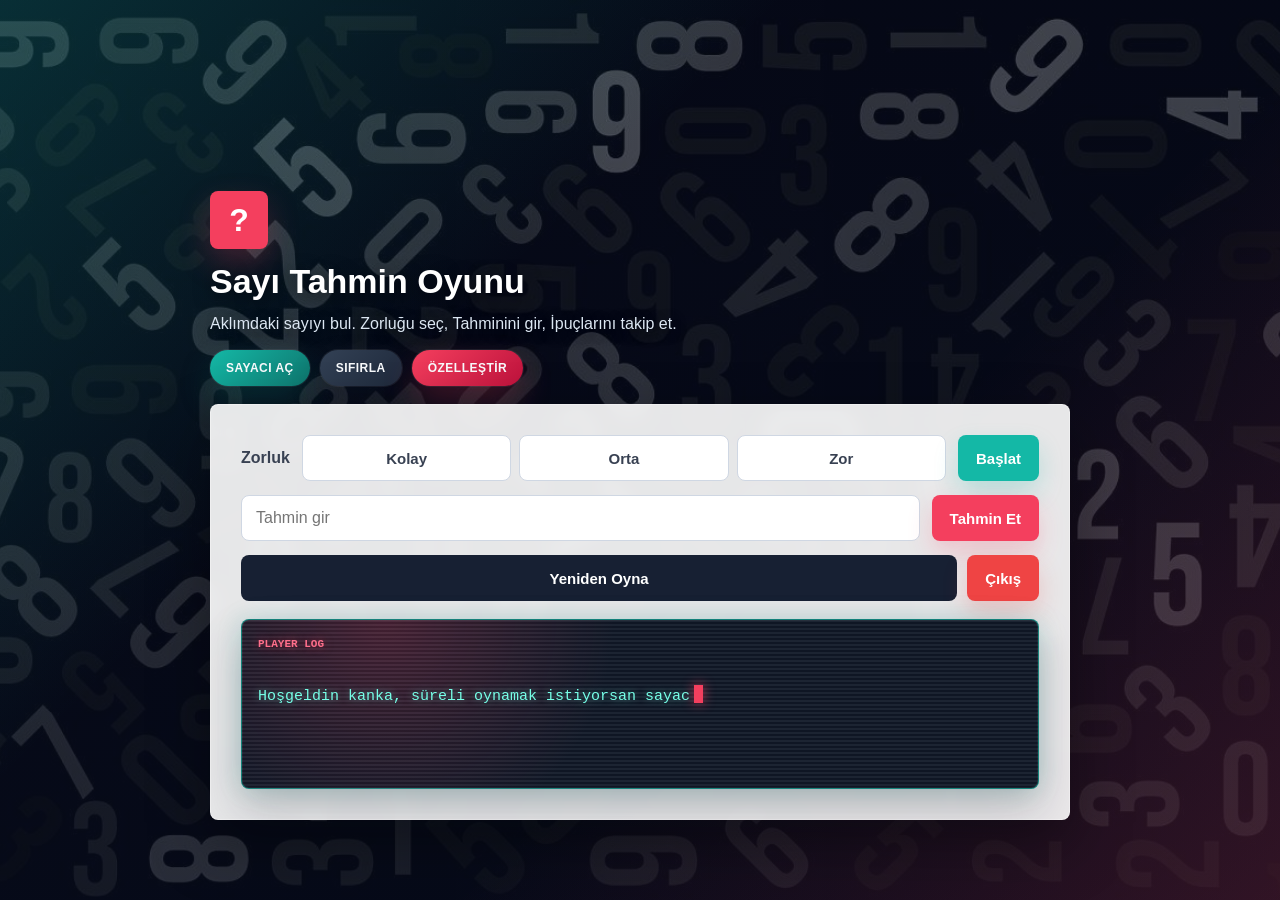
==== commit 8955b119: "Added personal mode" ====
--- a/games/guess/guess.html
+++ b/games/guess/guess.html
@@ -29,7 +29,32 @@
             <button type="button" class="countdown-toggle countdown-reset" id="countdownReset">
                 Sıfırla
             </button>
+            <button type="button" class="countdown-toggle countdown-customize" id="customizeToggle" aria-expanded="false">
+                Özelleştir
+            </button>
         </div>
+    </section>
+
+    <section class="custom-panel" id="customPanel" aria-label="Özel oyun ayarları" hidden>
+        <div class="custom-grid">
+            <label>
+                <span>1'den kaça kadar olacağını seç</span>
+                <input type="number" id="customMaxNumber" min="10" max="9999" value="100">
+            </label>
+            <label>
+                <span>Süre (saniye)</span>
+                <input type="number" id="customTimeLimit" min="0" max="3600" value="60">
+            </label>
+            <label>
+                <span>İpucu Durumu</span>
+                <select id="customHintMode">
+                    <option value="always">Her yanlışta ver</option>
+                    <option value="sometimes" selected>Ara sıra ver</option>
+                    <option value="never">Verme</option>
+                </select>
+            </label>
+        </div>
+        <button class="btn btn-primary" type="button" id="applyCustomSettings">Özel Modu Seç</button>
     </section>
 
     <section class="game-panel">
--- a/style.css
+++ b/style.css
@@ -290,6 +290,17 @@
   background: linear-gradient(135deg, #475569, #273449);
 }
 
+.guess-page .countdown-customize {
+  background: linear-gradient(135deg, #f43f5e, #be123c);
+  box-shadow:
+    0 16px 32px rgba(244, 63, 94, 0.24),
+    0 0 0 1px rgba(255, 255, 255, 0.08);
+}
+
+.guess-page .countdown-customize:hover {
+  background: linear-gradient(135deg, #fb5270, #d61b48);
+}
+
 .guess-page .countdown-widget:not(.is-open) {
   transform: translateY(-2px);
 }
@@ -478,6 +489,106 @@
   background: rgba(255, 255, 255, 0.9);
   box-shadow: 0 24px 60px rgba(0, 0, 0, 0.34);
   backdrop-filter: blur(8px);
+}
+
+.custom-panel {
+  width: 100%;
+  margin: 0 0 18px;
+  padding: 22px;
+  border: 1px solid rgba(255, 255, 255, 0.34);
+  border-radius: 8px;
+  background: rgba(255, 255, 255, 0.92);
+  box-shadow: 0 18px 42px rgba(0, 0, 0, 0.26);
+  color: #172033;
+}
+
+.custom-panel[hidden] {
+  display: none;
+}
+
+.custom-panel.is-entering {
+  animation: customPanelIn 0.78s cubic-bezier(0.16, 1, 0.3, 1) both;
+}
+
+.custom-panel.is-leaving {
+  animation: customPanelOut 0.26s ease both;
+}
+
+@keyframes customPanelIn {
+  from {
+    opacity: 0;
+    transform: translateY(22px) scale(0.98);
+    box-shadow:
+      0 0 0 rgba(20, 184, 166, 0),
+      0 0 0 rgba(244, 63, 94, 0);
+  }
+
+  65% {
+    opacity: 1;
+    transform: translateY(0) scale(1);
+    box-shadow:
+      0 22px 48px rgba(0, 0, 0, 0.28),
+      0 0 28px rgba(20, 184, 166, 0.16);
+  }
+
+  to {
+    opacity: 1;
+    transform: translateY(0) scale(1);
+  }
+}
+
+@keyframes customPanelOut {
+  from {
+    opacity: 1;
+    transform: translateY(0) scale(1);
+  }
+
+  to {
+    opacity: 0;
+    transform: translateY(16px) scale(0.96);
+  }
+}
+
+.custom-grid {
+  display: grid;
+  grid-template-columns: repeat(3, minmax(0, 1fr));
+  gap: 12px;
+  margin-bottom: 14px;
+}
+
+.custom-grid label {
+  display: grid;
+  gap: 7px;
+  min-width: 0;
+  color: #384152;
+  font-size: 13px;
+  font-weight: 800;
+}
+
+.custom-grid input,
+.custom-grid select {
+  width: 100%;
+  min-height: 44px;
+  border: 1px solid #cfd7e3;
+  border-radius: 8px;
+  background: #ffffff;
+  color: #172033;
+  font-size: 15px;
+  outline: none;
+}
+
+.custom-grid input {
+  padding: 0 12px;
+}
+
+.custom-grid select {
+  padding: 0 10px;
+}
+
+.custom-grid input:focus,
+.custom-grid select:focus {
+  border-color: #14b8a6;
+  box-shadow: 0 0 0 4px rgba(20, 184, 166, 0.18);
 }
 
 .control-row,
@@ -862,6 +973,14 @@
     padding: 14px;
   }
 
+  .custom-panel {
+    padding: 14px;
+  }
+
+  .custom-grid {
+    grid-template-columns: 1fr;
+  }
+
   .control-row,
   .guess-row {
     grid-template-columns: 1fr;
